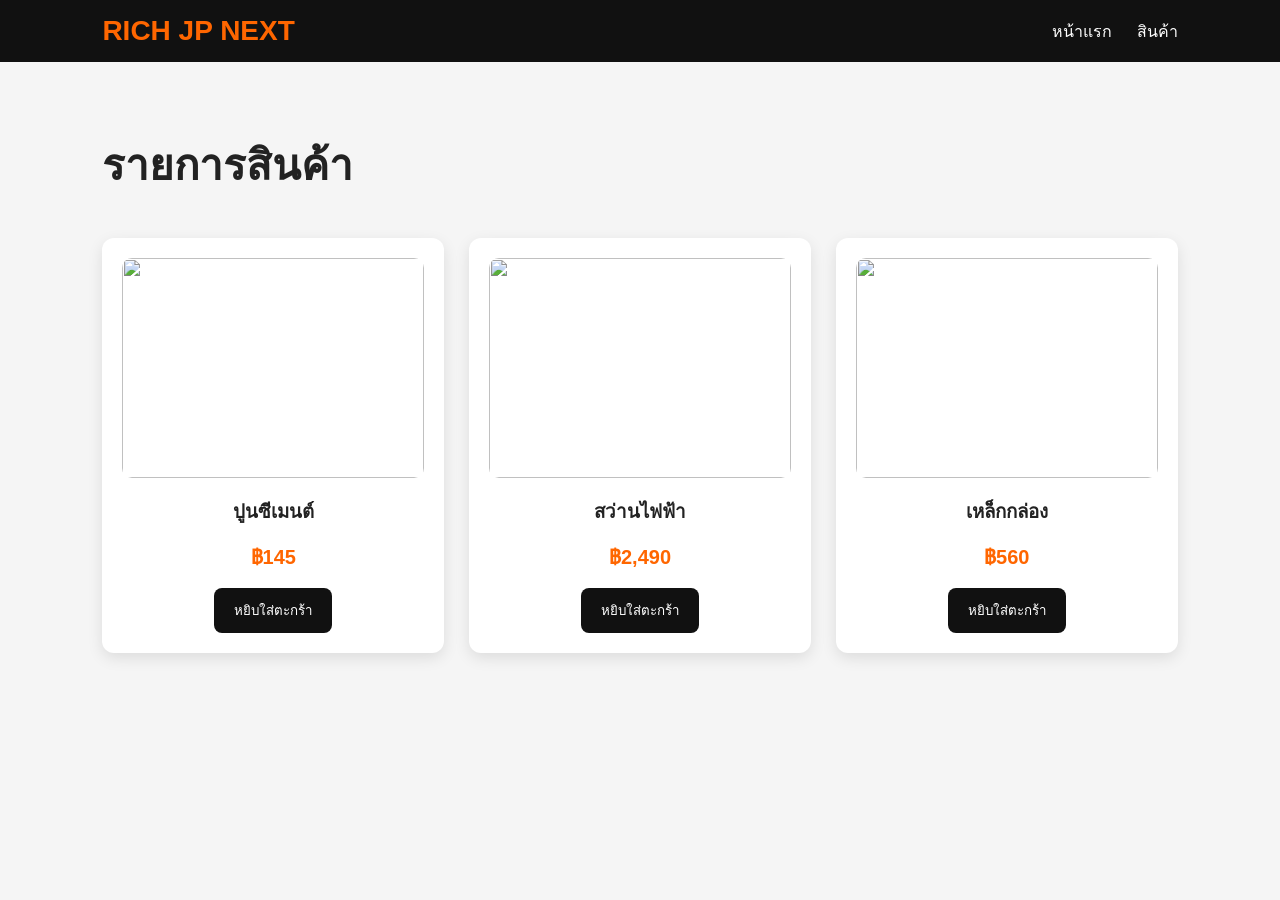
==== products.html @ 61fd6e57 "Add files via upload" ====
<!DOCTYPE html>
<html lang="th">
<head>
<meta charset="UTF-8">
<meta name="viewport" content="width=device-width, initial-scale=1.0">
<title>สินค้า | RICH JP NEXT</title>

<link rel="stylesheet" href="style.css">

</head>

<body>

<header>

<div class="logo">
RICH JP NEXT
</div>

<nav>
<a href="index.html">หน้าแรก</a>
<a href="products.html">สินค้า</a>
</nav>

</header>

<section class="products-page">

<h1>รายการสินค้า</h1>

<div class="product-grid">

<div class="product-card">
<img src="https://images.unsplash.com/photo-1581093458791-9d42e0d0b6b9?q=80&w=1200">
<h3>ปูนซีเมนต์</h3>
<p>฿145</p>
<button>หยิบใส่ตะกร้า</button>
</div>

<div class="product-card">
<img src="https://images.unsplash.com/photo-1599707254554-027aeb4deacd?q=80&w=1200">
<h3>สว่านไฟฟ้า</h3>
<p>฿2,490</p>
<button>หยิบใส่ตะกร้า</button>
</div>

<div class="product-card">
<img src="https://images.unsplash.com/photo-1509395176047-4a66953fd231?q=80&w=1200">
<h3>เหล็กกล่อง</h3>
<p>฿560</p>
<button>หยิบใส่ตะกร้า</button>
</div>

</div>

</section>

</body>
</html>
---- style.css ----
*{
margin:0;
padding:0;
box-sizing:border-box;
font-family:Arial;
}

body{
background:#f5f5f5;
color:#222;
}

header{
background:#111;
padding:15px 8%;
display:flex;
justify-content:space-between;
align-items:center;
}

.logo{
color:#ff6600;
font-size:28px;
font-weight:bold;
}

nav a{
color:white;
text-decoration:none;
margin-left:20px;
font-size:16px;
}

.hero{
height:85vh;
background:url('https://images.unsplash.com/photo-1504307651254-35680f356dfd?q=80&w=1600') center/cover;
display:flex;
align-items:center;
padding:0 8%;
}

.hero-text{
background:rgba(0,0,0,0.6);
padding:40px;
border-radius:12px;
max-width:500px;
}

.hero-text h1{
color:white;
font-size:52px;
margin-bottom:20px;
}

.hero-text p{
color:#ddd;
margin-bottom:30px;
line-height:1.6;
}

.btn{
background:#ff6600;
color:white;
padding:14px 30px;
text-decoration:none;
border-radius:8px;
}

.categories{
padding:70px 8%;
}

.categories h2{
margin-bottom:40px;
font-size:34px;
}

.category-grid{
display:grid;
grid-template-columns:repeat(auto-fit,minmax(250px,1fr));
gap:25px;
}

.card{
background:white;
border-radius:12px;
overflow:hidden;
box-shadow:0 5px 15px rgba(0,0,0,0.1);
}

.card img{
width:100%;
height:220px;
object-fit:cover;
}

.card h3{
padding:20px;
}

.products{
padding:70px 8%;
}

.products h2{
margin-bottom:40px;
font-size:34px;
}

.product-grid{
display:grid;
grid-template-columns:repeat(auto-fit,minmax(250px,1fr));
gap:25px;
}

.product-card{
background:white;
padding:20px;
border-radius:12px;
text-align:center;
box-shadow:0 5px 15px rgba(0,0,0,0.1);
}

.product-card img{
width:100%;
height:220px;
object-fit:cover;
border-radius:10px;
}

.product-card h3{
margin-top:15px;
}

.product-card p{
margin:15px 0;
font-size:20px;
font-weight:bold;
color:#ff6600;
}

.product-card button{
background:#111;
color:white;
border:none;
padding:12px 20px;
border-radius:8px;
cursor:pointer;
}

footer{
background:#111;
color:white;
text-align:center;
padding:30px;
margin-top:50px;
}

.products-page{
padding:70px 8%;
}

.products-page h1{
margin-bottom:40px;
font-size:42px;
}

@media(max-width:768px){

header{
flex-direction:column;
}

nav{
margin-top:15px;
}

.hero-text h1{
font-size:36px;
}

}
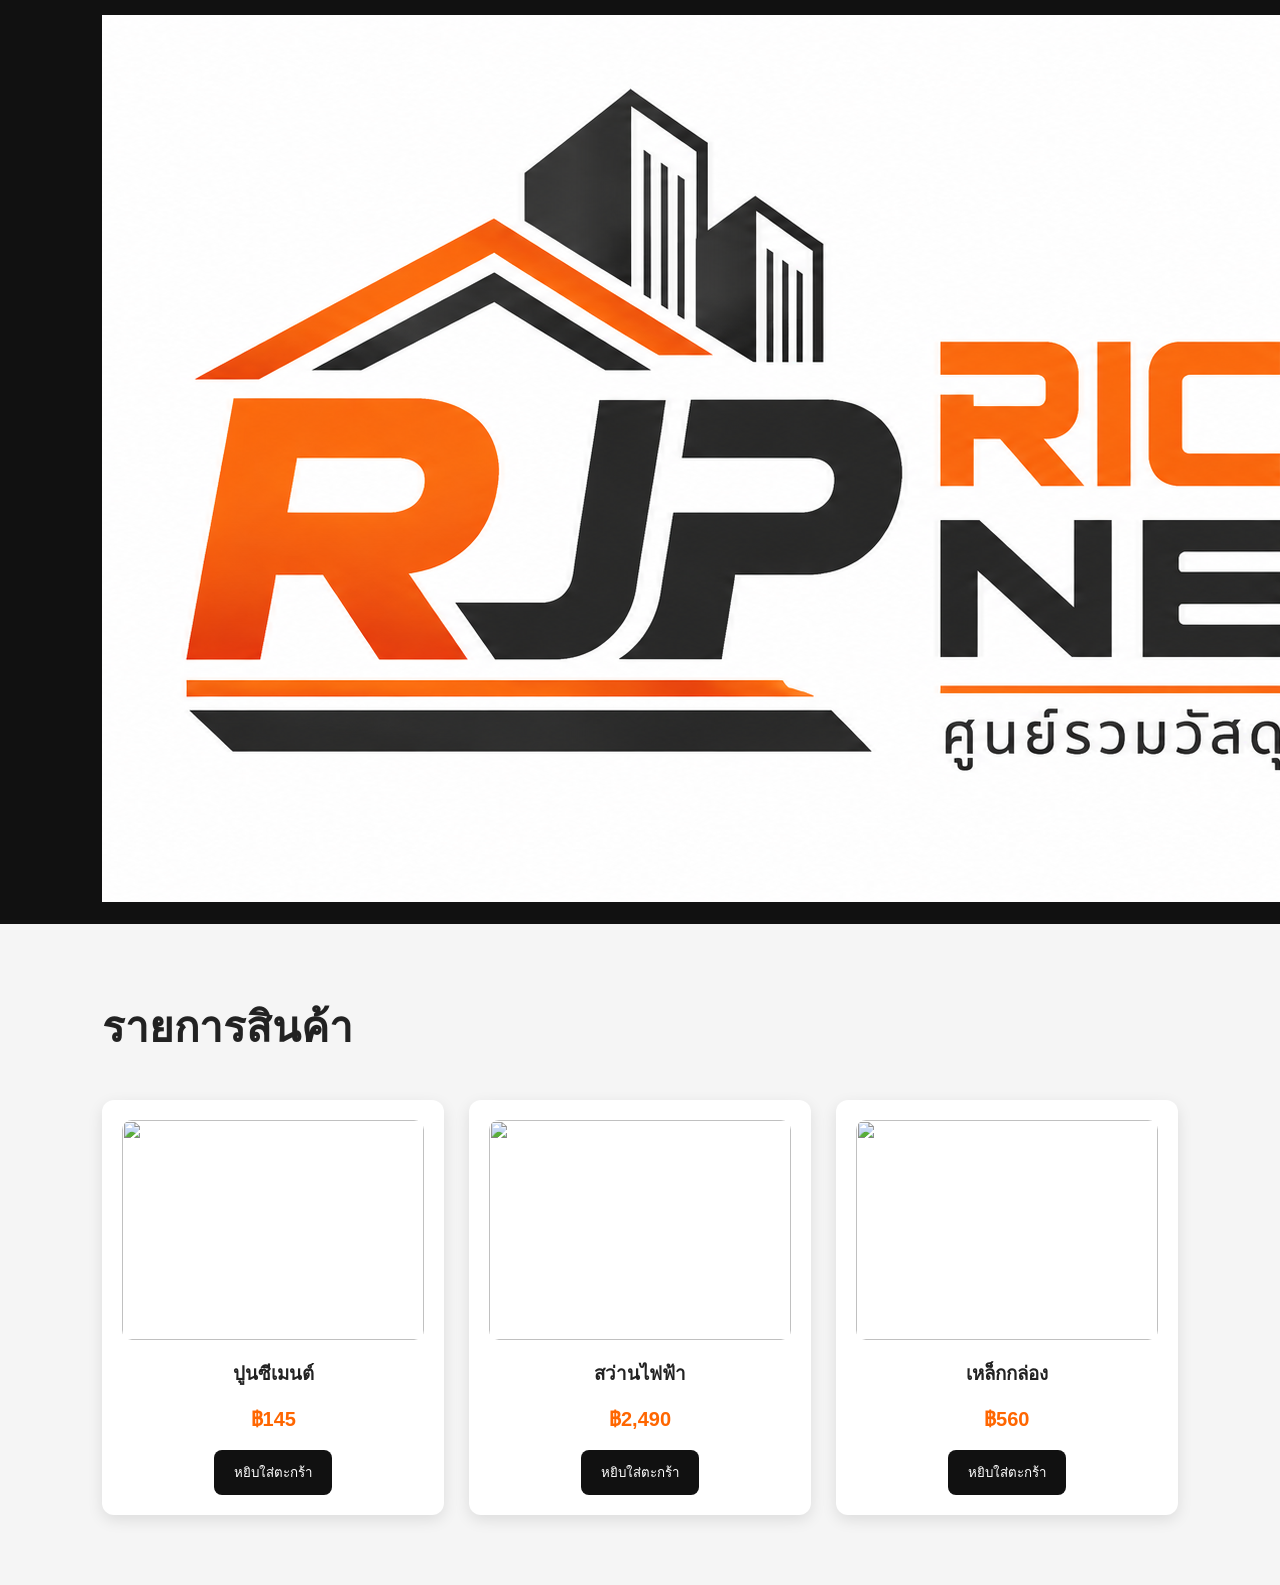
==== commit 4923df94: "Update products.html" ====
--- a/products.html
+++ b/products.html
@@ -14,7 +14,7 @@
 <header>
 
 <div class="logo">
-RICH JP NEXT
+  <img src="images/logo.png" alt="RJP NEXT Logo">
 </div>
 
 <nav>
@@ -56,4 +56,4 @@
 </section>
 
 </body>
-</html>+</html>
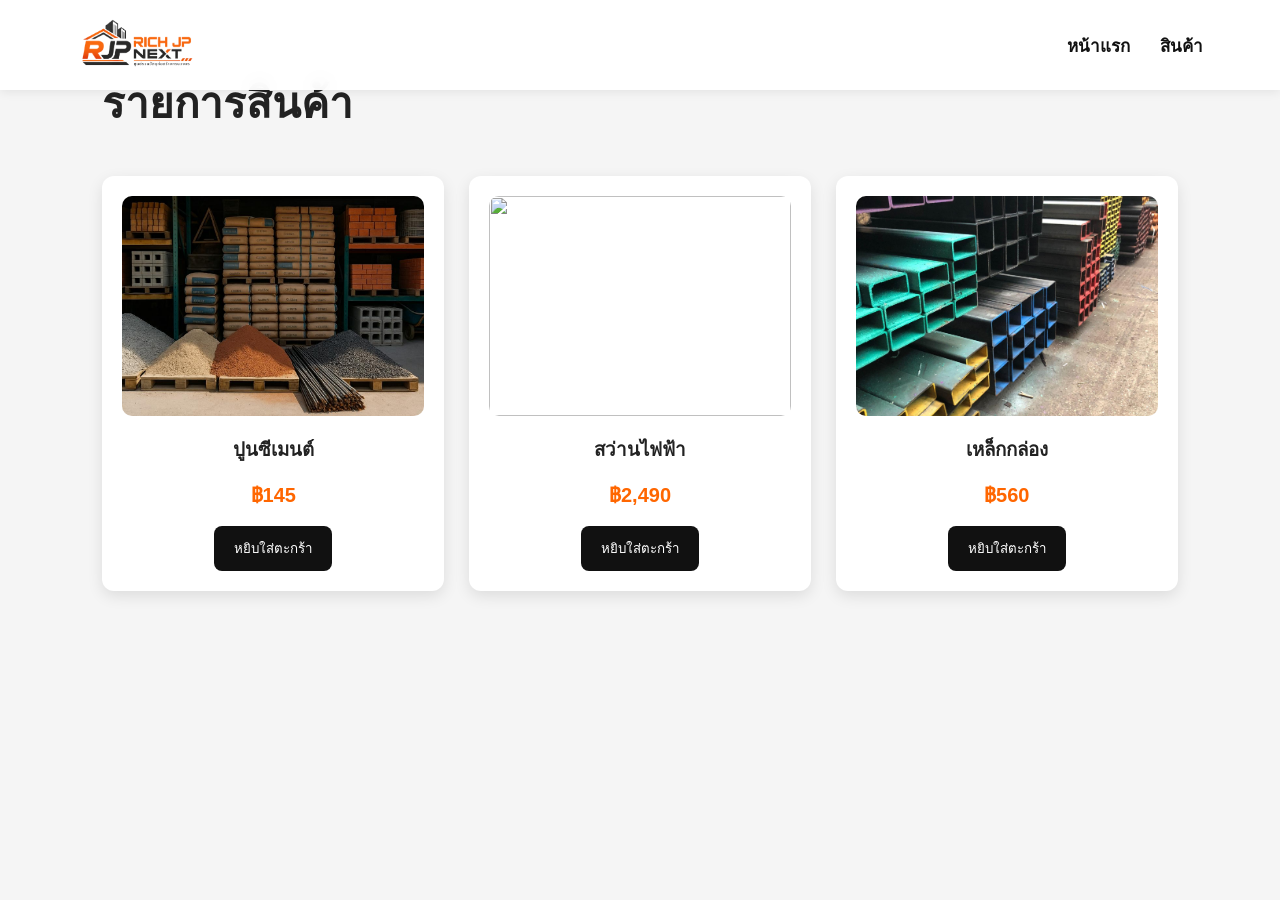
==== commit 450a383d: "Update products.html" ====
--- a/products.html
+++ b/products.html
@@ -31,21 +31,21 @@
 <div class="product-grid">
 
 <div class="product-card">
-<img src="https://images.unsplash.com/photo-1581093458791-9d42e0d0b6b9?q=80&w=1200">
+<img src="images/item1.jpg">
 <h3>ปูนซีเมนต์</h3>
 <p>฿145</p>
 <button>หยิบใส่ตะกร้า</button>
 </div>
 
 <div class="product-card">
-<img src="https://images.unsplash.com/photo-1599707254554-027aeb4deacd?q=80&w=1200">
+<img src="images/item8.jpg">
 <h3>สว่านไฟฟ้า</h3>
 <p>฿2,490</p>
 <button>หยิบใส่ตะกร้า</button>
 </div>
 
 <div class="product-card">
-<img src="https://images.unsplash.com/photo-1509395176047-4a66953fd231?q=80&w=1200">
+<img src="images/item7.jpg">
 <h3>เหล็กกล่อง</h3>
 <p>฿560</p>
 <button>หยิบใส่ตะกร้า</button>
--- a/style.css
+++ b/style.css
@@ -11,32 +11,62 @@
 }
 
 header{
-background:#111;
-padding:15px 8%;
+position:fixed;
+top:0;
+left:0;
+width:100%;
+padding:15px 6%;
 display:flex;
 justify-content:space-between;
 align-items:center;
+background:rgba(255,255,255,0.95);
+box-shadow:0 2px 10px rgba(0,0,0,0.08);
+backdrop-filter:blur(8px);
+z-index:1000;
 }
 
 .logo{
+display:flex;
+align-items:center;
+}
+
+.logo img{
+height:60px;
+width:auto;
+object-fit:contain;
+display:block;
+}
+
+nav{
+display:flex;
+gap:30px;
+}
+
+nav a{
+color:#111;
+text-decoration:none;
+font-size:17px;
+font-weight:600;
+transition:0.3s;
+}
+
+nav a:hover{
 color:#ff6600;
-font-size:28px;
-font-weight:bold;
-}
-
-nav a{
-color:white;
-text-decoration:none;
-margin-left:20px;
-font-size:16px;
 }
 
 .hero{
-height:85vh;
-background:url('https://images.unsplash.com/photo-1504307651254-35680f356dfd?q=80&w=1600') center/cover;
+height:100vh;
+padding-top:120px;
+background:
+linear-gradient(rgba(0,0,0,0.45), rgba(0,0,0,0.45)),
+url('https://images.unsplash.com/photo-1504307651254-35680f356dfd?q=80&w=1600');
+
+background-size:cover;
+background-position:center;
 display:flex;
 align-items:center;
-padding:0 8%;
+padding-left:8%;
+padding-right:8%;
 }
 
 .hero-text{
@@ -119,6 +149,8 @@
 border-radius:12px;
 text-align:center;
 box-shadow:0 5px 15px rgba(0,0,0,0.1);
+overflow:hidden;
+transition:0.3s;
 }
 
 .product-card img{
@@ -126,7 +158,18 @@
 height:220px;
 object-fit:cover;
 border-radius:10px;
-}
+transition:0.4s;
+}
+
+.product-card:hover{
+transform:translateY(-5px);
+box-shadow:0 10px 25px rgba(0,0,0,0.15);
+}
+
+.product-card:hover img{
+transform:scale(1.05);
+}
+
 
 .product-card h3{
 margin-top:15px;
@@ -179,4 +222,4 @@
 font-size:36px;
 }
 
-}+}
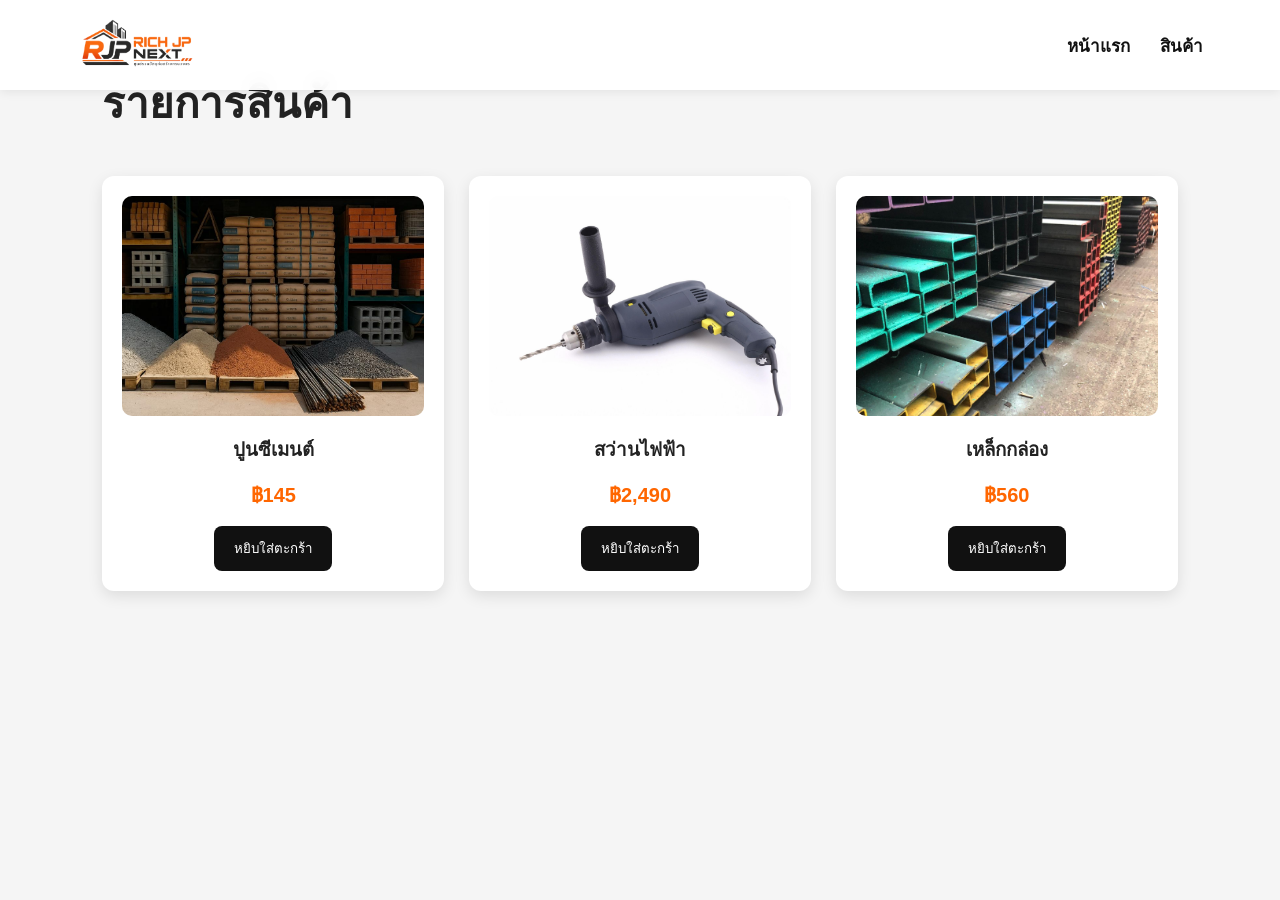
==== commit 964c14dd: "Update products.html" ====
--- a/products.html
+++ b/products.html
@@ -38,7 +38,7 @@
 </div>
 
 <div class="product-card">
-<img src="images/item8.jpg">
+<img src="images/item6.jpg">
 <h3>สว่านไฟฟ้า</h3>
 <p>฿2,490</p>
 <button>หยิบใส่ตะกร้า</button>
